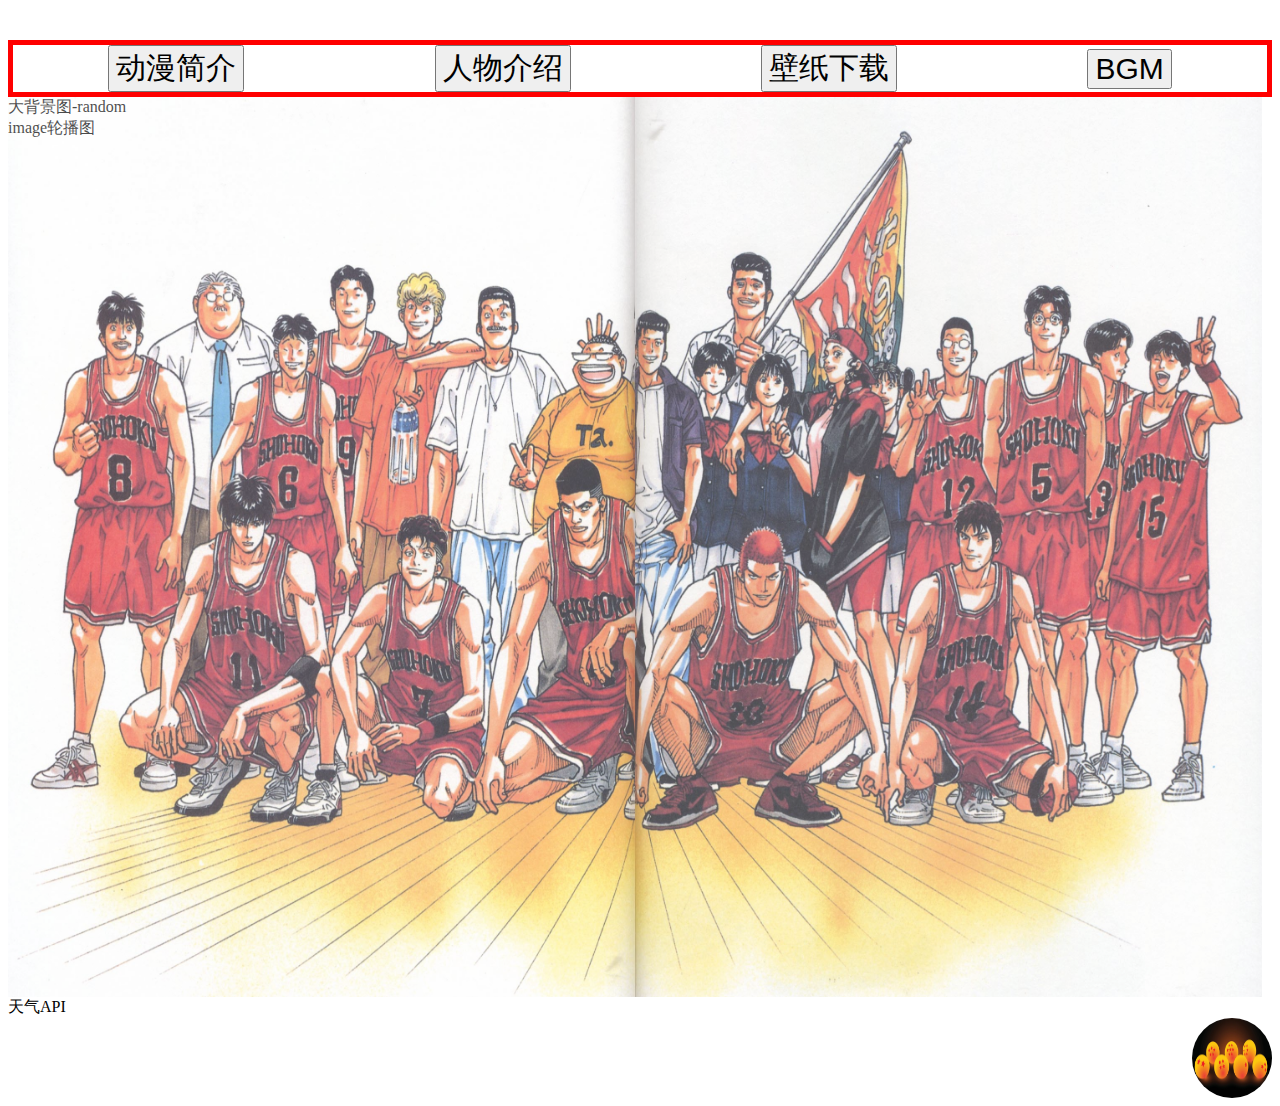
==== cartoon.html @ ef876065 "complete background & return button" ====
<!DOCTYPE html>
<html lang="en">
<head>
    <meta charset="UTF-8">
    <meta name="viewport" content="width=device-width, initial-scale=1.0">
    <title>Document</title>
    <link rel="stylesheet" href="cartoon.css">
</head>
<body>
    <div class="topHeading">
        <button class="Tsize">
            动漫简介
        </button>
        <button class="Tsize">
            人物介绍
        </button>
        <button class="Tsize">
            壁纸下载
        </button>
        <button class="Tsize">
            BGM
        </button>
    </div>

    <div id="randomBackGround">
        大背景图-random
        <div>image轮播图</div>
    </div>
    <div>天气API</div>
    <div id="buttonContainer">
        <button id="returnTop">
          <img src="./buttonpicture/light picture dargon ball.webp" alt="七龙珠" id="neonImage">
        </button>
    </div>

    <script src="cartoon.js"></script>
</body>
</html>
---- cartoon.css ----
.topHeading {
    display: flex;
    align-items: center;
    justify-content: space-around;
    border: 5px solid red;
    margin-top: 40px;
}

.Tsize {
    font-size: 30px;
    cursor: pointer;
}

#buttonContainer {
    display: flex;
    justify-content: flex-end; 
}

#returnTop {
    width: 80px;
    height: 80px;
    background: none;
    border: none;
    border-radius: 50%;
    padding: 0;
    cursor: pointer;
}

#returnTop img {
    width: 100%;
    height: 100%;
    border-radius: 50%;
}

@keyframes neonBlink {
    0% {
        opacity: 1;
    }
    25% {
        opacity: 0.35;
    }
    50% {
        opacity: 0.85;
    }
    75% {
        opacity: 0.55;
    }
    100% {
        opacity: 1;
    }
}

.neonBlink {
    animation: neonBlink 2s infinite;
}

.grayedOut {
    filter: grayscale(100%);
}
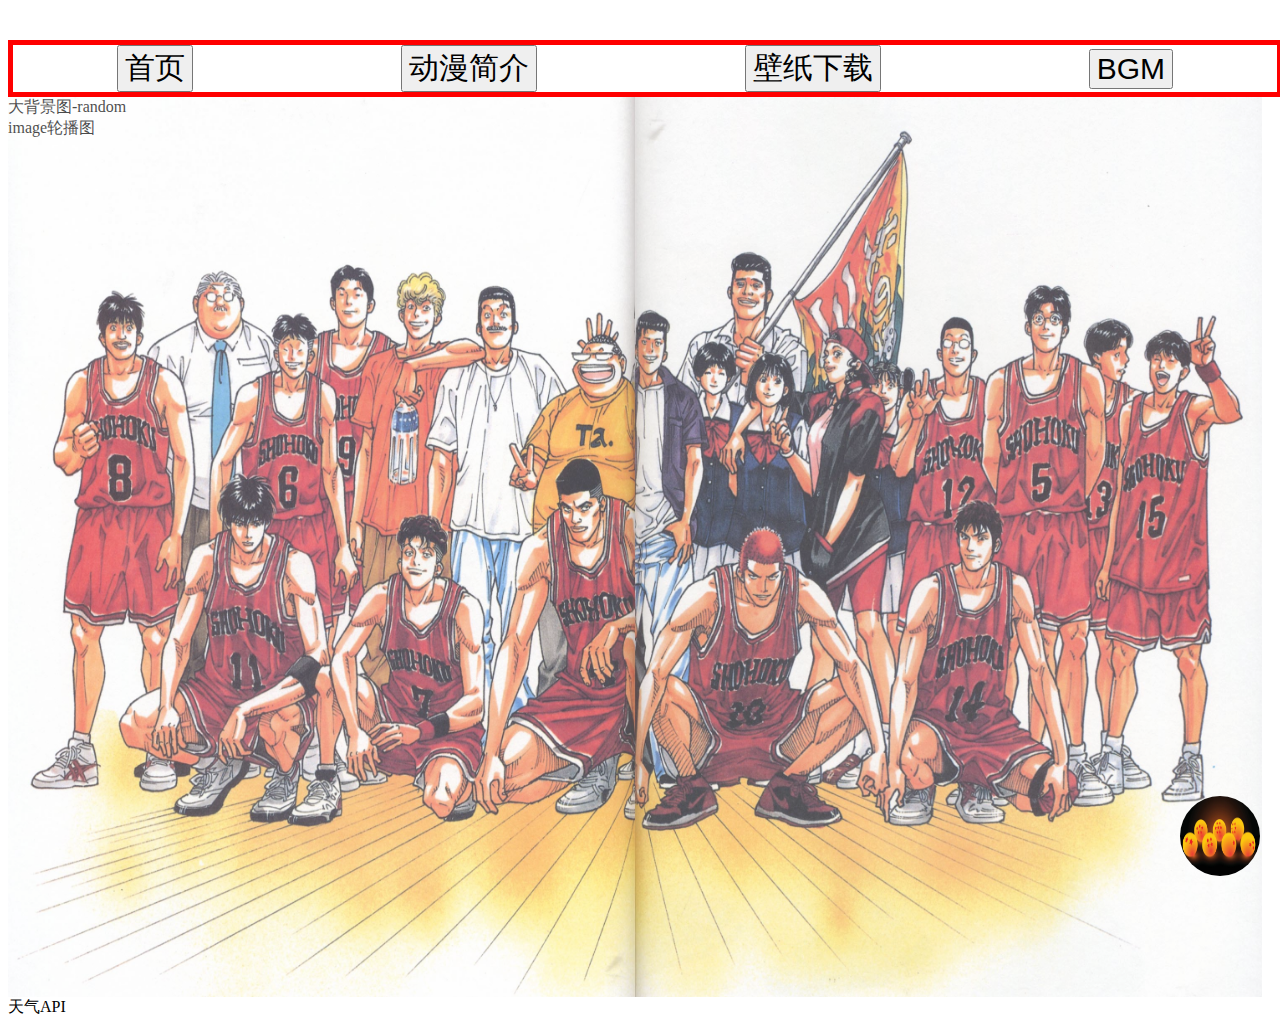
==== commit 1861836a: "introduction" ====
--- a/cartoon.html
+++ b/cartoon.html
@@ -8,11 +8,11 @@
 </head>
 <body>
     <div class="topHeading">
+        <button class="Tsize homeButton">
+            首页
+        </button>
         <button class="Tsize">
             动漫简介
-        </button>
-        <button class="Tsize">
-            人物介绍
         </button>
         <button class="Tsize">
             壁纸下载
@@ -26,7 +26,7 @@
         大背景图-random
         <div>image轮播图</div>
     </div>
-    <div>天气API</div>
+    <div id="weather">天气API</div>
     <div id="buttonContainer">
         <button id="returnTop">
           <img src="./buttonpicture/light picture dargon ball.webp" alt="七龙珠" id="neonImage">
--- a/cartoon.css
+++ b/cartoon.css
@@ -1,10 +1,21 @@
 .topHeading {
+    top: 0;
+    left: 0;
+    width: 100%;
     display: flex;
     align-items: center;
     justify-content: space-around;
     border: 5px solid red;
     margin-top: 40px;
-}
+    z-index: 100; 
+  }
+  
+  body {
+    background-size: cover;
+    background-repeat: no-repeat;
+    background-position: center;
+    z-index: 1; 
+  }
 
 .Tsize {
     font-size: 30px;
@@ -12,9 +23,11 @@
 }
 
 #buttonContainer {
-    display: flex;
-    justify-content: flex-end; 
-}
+    position: fixed;
+    bottom: 20px;
+    right: 20px;
+    z-index: 9999;
+  }
 
 #returnTop {
     width: 80px;
